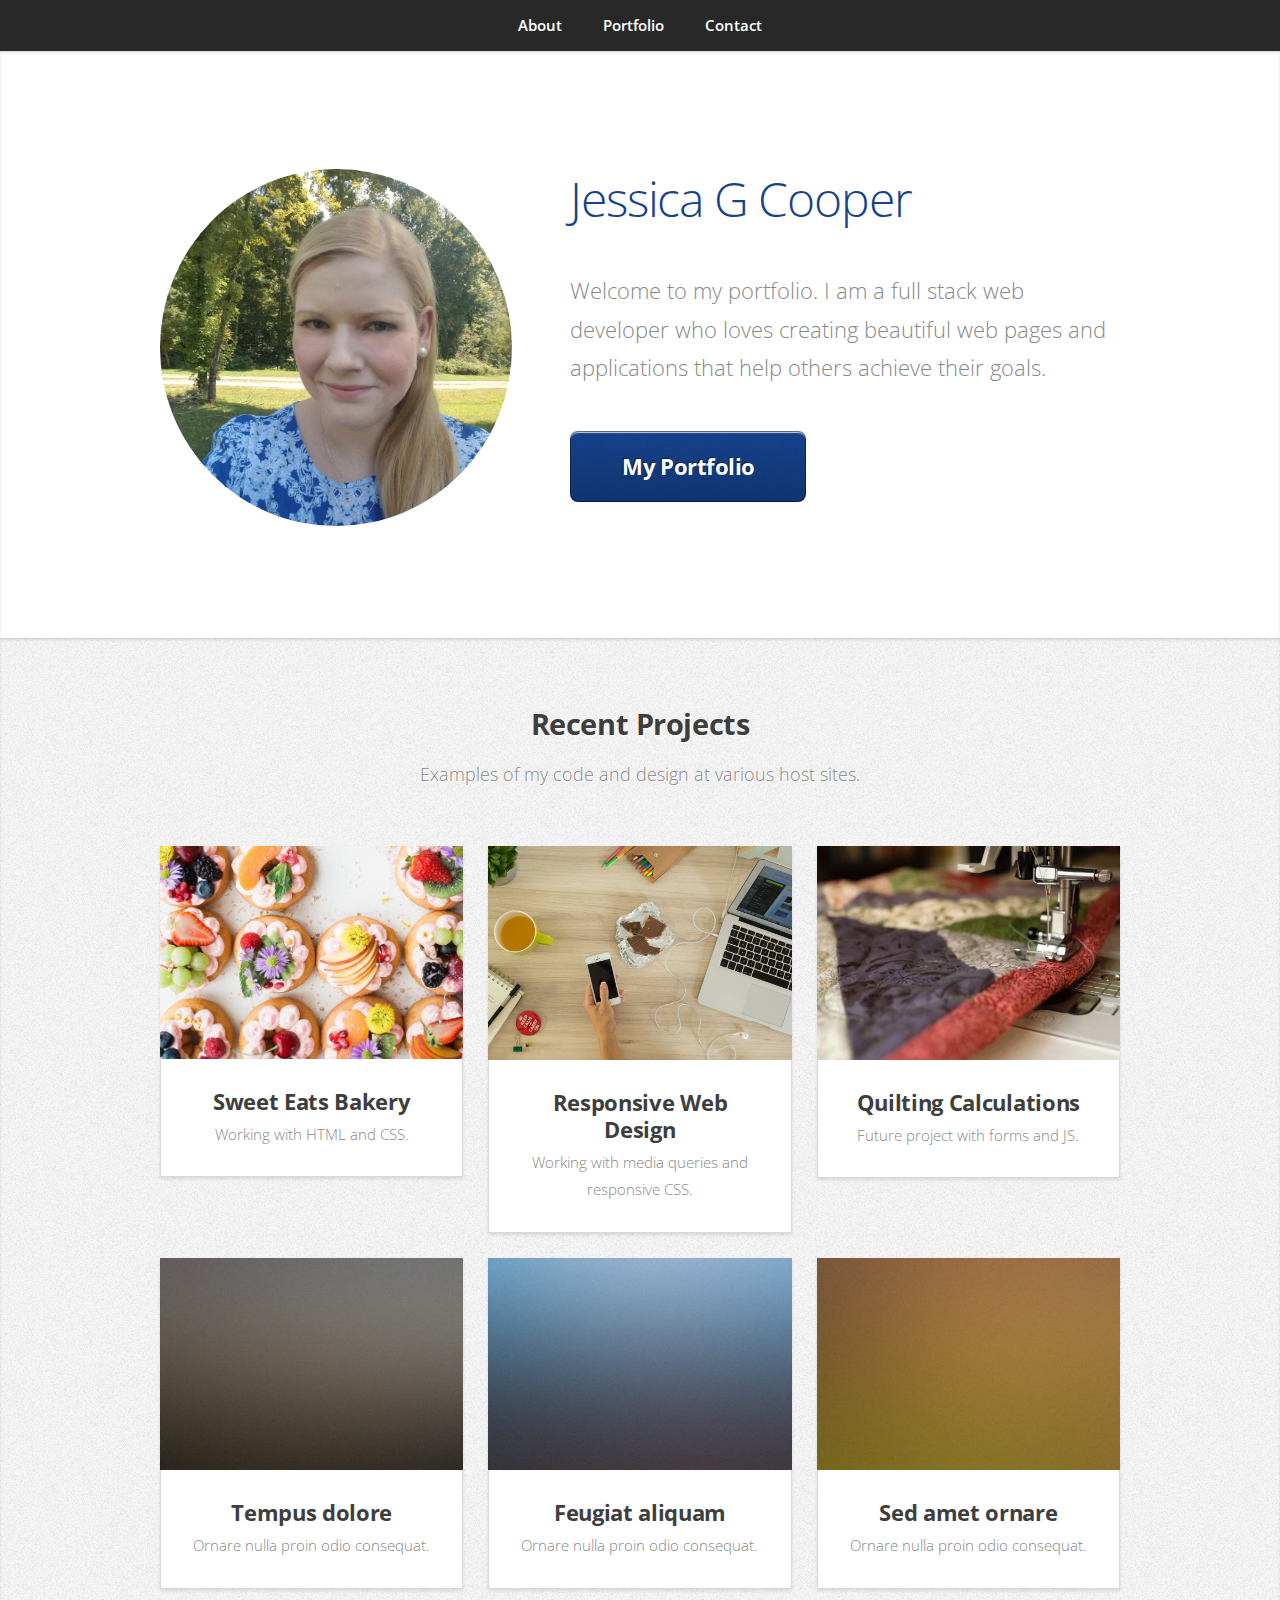
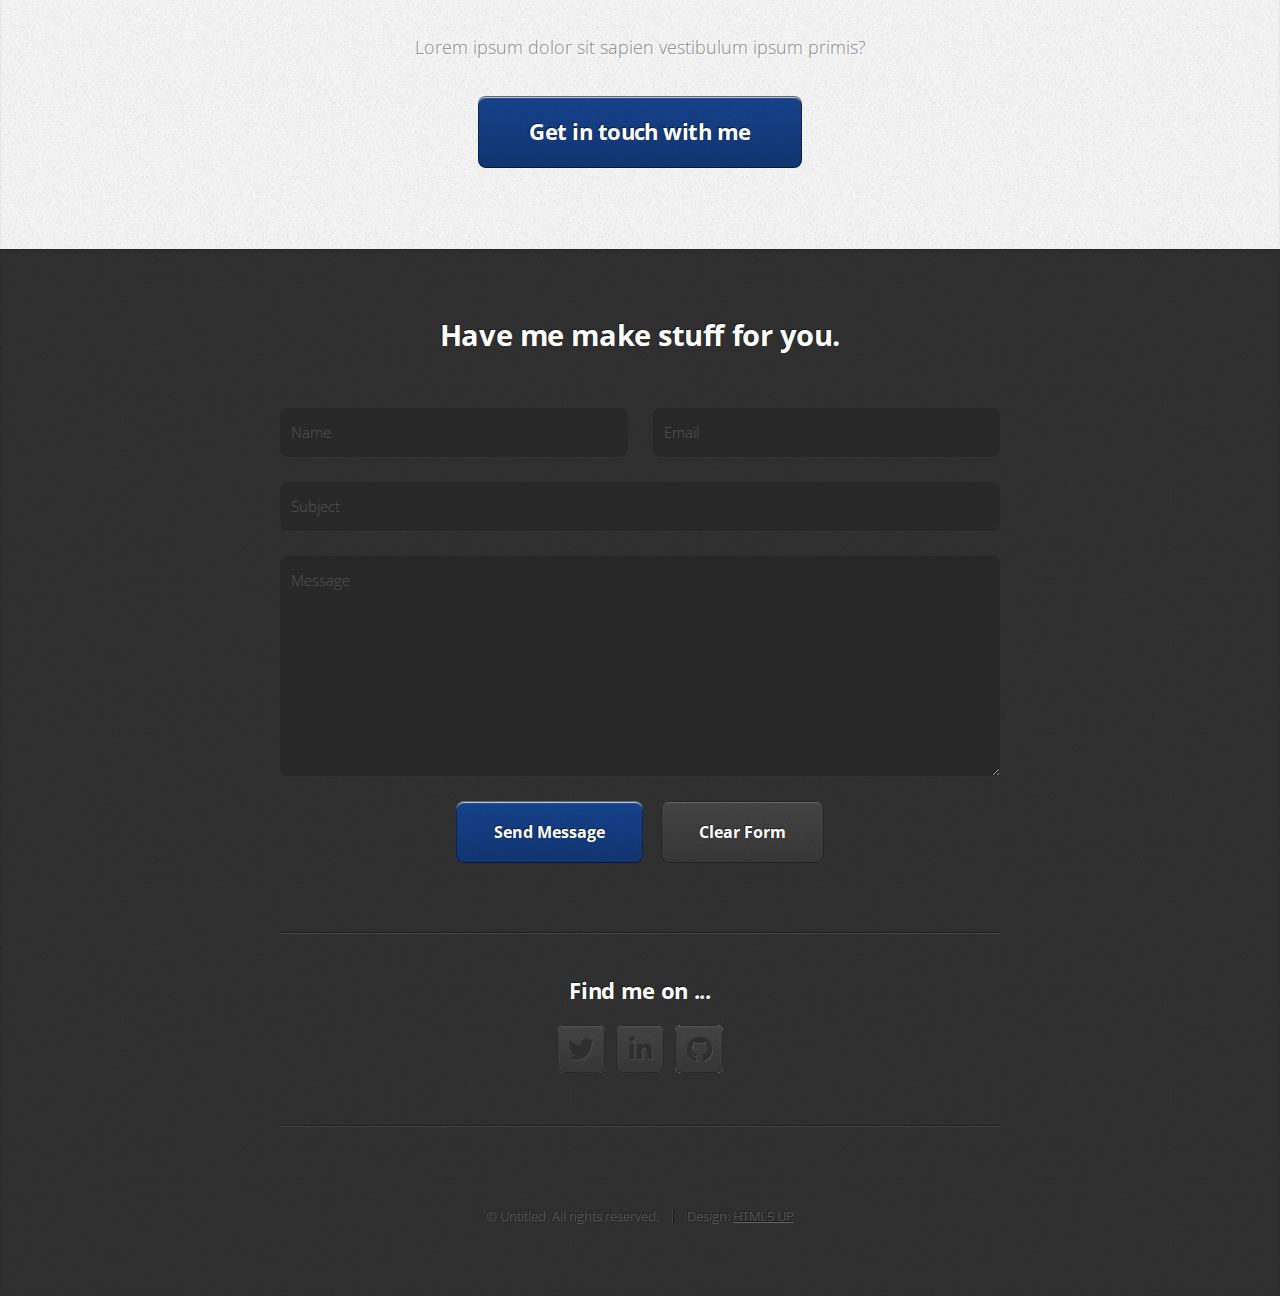
==== index.html @ 88146af1 "Pushing gh-pages with all files added." ====
<!DOCTYPE HTML>
<!--
	Miniport by HTML5 UP
	html5up.net | @ajlkn
	Free for personal and commercial use under the CCA 3.0 license (html5up.net/license)
-->
<html>
	<head>
		<title>Jessica G Cooper's Portfolio</title>
		<meta charset="utf-8" />
		<meta name="viewport" content="width=device-width, initial-scale=1, user-scalable=no" />
		<link rel="stylesheet" href="assets/css/main.css" />
	</head>
	<body class="is-preload">

		<!-- Nav -->
			<nav id="nav">
				<ul class="container">
					<li><a href="#top">About</a></li>
					<!--<li><a href="#work">Work</a></li>-->
					<li><a href="#portfolio">Portfolio</a></li>
					<li><a href="#contact">Contact</a></li>
				</ul>
			</nav>

		<!-- Home -->
			<article id="top" class="wrapper style1">
				<div class="container">
					<div class="row">
						<div class="col-4 col-5-large col-12-medium">
							<span class="image fit"><img src="images/profilepic-blueshirt 2.jpg" alt="" /></span>
						</div>
						<div class="col-8 col-7-large col-12-medium">
							<header>
								<h1>Jessica G Cooper</h1>
							</header>
							<p>Welcome to my portfolio. I am a full stack web developer who loves creating beautiful web pages and applications that help others achieve their goals.</p>
							<a href="#portfolio" class="button large scrolly">My Portfolio</a>
						</div>
					</div>
				</div>
			</article>

		

		<!-- Portfolio -->
			<article id="portfolio" class="wrapper style3">
				<div class="container">
					<header>
						<h2>Recent Projects</h2>
						<p>Examples of my code and design at various host sites.</p>
					</header>
					<div class="row">
						<div class="col-4 col-6-medium col-12-small">
							<article class="box style2">
								<a href="#" class="image featured"><img src="images/unsplash - sweet eats.jpg" alt="" /></a>
								<h3><a href="https://codepen.io/JCromwell/pen/xxKPbPp">Sweet Eats Bakery</a></h3>
								<p>Working with HTML and CSS.<br></p>
							</article>
						</div>
						<div class="col-4 col-6-medium col-12-small">
							<article class="box style2">
								<a href="#" class="image featured"><img src="images/unsplash - colorful tech.jpg" alt="" /></a>
								<h3><a href="https://github.com/JessicaGCooper/responsive-web-design-I/tree/Jessica-Cooper">Responsive Web Design</a></h3>
								<p>Working with media queries and responsive CSS.</p>
							</article>
						</div>
						<div class="col-4 col-6-medium col-12-small">
							<article class="box style2">
								<a href="#" class="image featured"><img src="images/unsplash - quilting.jpg" alt="" /></a>
								<h3><a href="#">Quilting Calculations</a></h3>
								<p>Future project with forms and JS.</p>
							</article>
						</div>
						<div class="col-4 col-6-medium col-12-small">
							<article class="box style2">
								<a href="#" class="image featured"><img src="images/pic04.jpg" alt="" /></a>
								<h3><a href="#">Tempus dolore</a></h3>
								<p>Ornare nulla proin odio consequat.</p>
							</article>
						</div>
						<div class="col-4 col-6-medium col-12-small">
							<article class="box style2">
								<a href="#" class="image featured"><img src="images/pic05.jpg" alt="" /></a>
								<h3><a href="#">Feugiat aliquam</a></h3>
								<p>Ornare nulla proin odio consequat.</p>
							</article>
						</div>
						<div class="col-4 col-6-medium col-12-small">
							<article class="box style2">
								<a href="#" class="image featured"><img src="images/pic06.jpg" alt="" /></a>
								<h3><a href="#">Sed amet ornare</a></h3>
								<p>Ornare nulla proin odio consequat.</p>
							</article>
						</div>
					</div>
					<footer>
						<p>Lorem ipsum dolor sit sapien vestibulum ipsum primis?</p>
						<a href="#contact" class="button large scrolly">Get in touch with me</a>
					</footer>
				</div>
			</article>
		<!-- Work
		<article id="work" class="wrapper style2">
			<div class="container">
				<header>
					<h2>Here's all the stuff I do.</h2>
					<p>Odio turpis amet sed consequat eget posuere consequat.</p>
				</header>
				<div class="row aln-center">
					<div class="col-4 col-6-medium col-12-small">
						<section class="box style1">
							<span class="icon featured fa-comments"></span>
							<h3>Consequat lorem</h3>
							<p>Ornare nulla proin odio consequat sapien vestibulum ipsum primis sed amet consequat lorem dolore.</p>
						</section>
					</div>
					<div class="col-4 col-6-medium col-12-small">
						<section class="box style1">
							<span class="icon solid featured fa-camera-retro"></span>
							<h3>Lorem dolor tempus</h3>
							<p>Ornare nulla proin odio consequat sapien vestibulum ipsum primis sed amet consequat lorem dolore.</p>
						</section>
					</div>
					<div class="col-4 col-6-medium col-12-small">
						<section class="box style1">
							<span class="icon featured fa-thumbs-up"></span>
							<h3>Feugiat posuere</h3>
							<p>Ornare nulla proin odio consequat sapien vestibulum ipsum primis sed amet consequat lorem dolore.</p>
						</section>
					</div>
				</div>
				<footer>
					<p>Lorem ipsum dolor sit sapien vestibulum ipsum primis?</p>
					<a href="#portfolio" class="button large scrolly">See some of my recent work</a>
				</footer>
			</div>
		</article> -->

		<!-- Contact -->
			<article id="contact" class="wrapper style4">
				<div class="container medium">
					<header>
						<h2>Have me make stuff for you.</h2>
						<p></p>
					</header>
					<div class="row">
						<div class="col-12">
							<form method="post" action="#">
								<div class="row">
									<div class="col-6 col-12-small">
										<input type="text" name="name" id="name" placeholder="Name" />
									</div>
									<div class="col-6 col-12-small">
										<input type="text" name="email" id="email" placeholder="Email" />
									</div>
									<div class="col-12">
										<input type="text" name="subject" id="subject" placeholder="Subject" />
									</div>
									<div class="col-12">
										<textarea name="message" id="message" placeholder="Message"></textarea>
									</div>
									<div class="col-12">
										<ul class="actions">
											<li><input type="submit" value="Send Message" /></li>
											<li><input type="reset" value="Clear Form" class="alt" /></li>
										</ul>
									</div>
								</div>
							</form>
						</div>
						<div class="col-12">
							<hr />
							<h3>Find me on ...</h3>
							<ul class="social">
								<li><a href="https://twitter.com/QuiltMathJunkie" class="icon brands fa-twitter"><span class="label">Twitter</span></a></li>
								<!--<li><a href="#" class="icon brands fa-facebook-f"><span class="label">Facebook</span></a></li>-->
								<!--<li><a href="#" class="icon brands fa-dribbble"><span class="label">Dribbble</span></a></li>-->
								<li><a href="https://www.linkedin.com/in/jessica-cooper-17730748/" class="icon brands fa-linkedin-in"><span class="label">LinkedIn</span></a></li>
								<!--<li><a href="#" class="icon brands fa-tumblr"><span class="label">Tumblr</span></a></li>-->
								<!--<li><a href="#" class="icon brands fa-google-plus"><span class="label">Google+</span></a></li>-->
								<li><a href="https://github.com/JessicaGCooper" class="icon brands fa-github"><span class="label">Github</span></a></li>
								<!--
								<li><a href="#" class="icon solid fa-rss"><span>RSS</span></a></li>
								<li><a href="#" class="icon brands fa-instagram"><span>Instagram</span></a></li>
								<li><a href="#" class="icon brands fa-foursquare"><span>Foursquare</span></a></li>
								<li><a href="#" class="icon brands fa-skype"><span>Skype</span></a></li>
								<li><a href="#" class="icon brands fa-soundcloud"><span>Soundcloud</span></a></li>
								<li><a href="#" class="icon brands fa-youtube"><span>YouTube</span></a></li>
								<li><a href="#" class="icon brands fa-blogger"><span>Blogger</span></a></li>
								<li><a href="#" class="icon brands fa-flickr"><span>Flickr</span></a></li>
								<li><a href="#" class="icon brands fa-vimeo"><span>Vimeo</span></a></li>
								-->
							</ul>
							<hr />
						</div>
					</div>
					<footer>
						<ul id="copyright">
							<li>&copy; Untitled. All rights reserved.</li><li>Design: <a href="http://html5up.net">HTML5 UP</a></li>
						</ul>
					</footer>
				</div>
			</article>

		<!-- Scripts -->
			<script src="assets/js/jquery.min.js"></script>
			<script src="assets/js/jquery.scrolly.min.js"></script>
			<script src="assets/js/browser.min.js"></script>
			<script src="assets/js/breakpoints.min.js"></script>
			<script src="assets/js/util.js"></script>
			<script src="assets/js/main.js"></script>

	</body>
</html>
---- assets/css/main.css ----
@import url("https://fonts.googleapis.com/css?family=Open+Sans:300,300italic,600,600italic,700");
@import url("fontawesome-all.min.css");

/*
	Miniport by HTML5 UP
	html5up.net | @ajlkn
	Free for personal and commercial use under the CCA 3.0 license (html5up.net/license)
*/

html, body, div, span, applet, object,
iframe, h1, h2, h3, h4, h5, h6, p, blockquote,
pre, a, abbr, acronym, address, big, cite,
code, del, dfn, em, img, ins, kbd, q, s, samp,
small, strike, strong, sub, sup, tt, var, b,
u, i, center, dl, dt, dd, ol, ul, li, fieldset,
form, label, legend, table, caption, tbody,
tfoot, thead, tr, th, td, article, aside,
canvas, details, embed, figure, figcaption,
footer, header, hgroup, menu, nav, output, ruby,
section, summary, time, mark, audio, video {
	margin: 0;
	padding: 0;
	border: 0;
	font-size: 100%;
	font: inherit;
	vertical-align: baseline;}

article, aside, details, figcaption, figure,
footer, header, hgroup, menu, nav, section {
	display: block;}

body {
	line-height: 1;
}

ol, ul {
	list-style: none;
}

blockquote, q {
	quotes: none;
}

	blockquote:before, blockquote:after, q:before, q:after {
		content: '';
		content: none;
	}

table {
	border-collapse: collapse;
	border-spacing: 0;
}

body {
	-webkit-text-size-adjust: none;
}

mark {
	background-color: transparent;
	color: inherit;
}

input::-moz-focus-inner {
	border: 0;
	padding: 0;
}

input, select, textarea {
	-moz-appearance: none;
	-webkit-appearance: none;
	-ms-appearance: none;
	appearance: none;
}

/* Basic */

	html {
		box-sizing: border-box;
	}

	*, *:before, *:after {
		box-sizing: inherit;
	}

	body {
		padding-top: 3.5em;
	}

		body.is-preload *, body.is-preload *:before, body.is-preload *:after {
			-moz-animation: none !important;
			-webkit-animation: none !important;
			-ms-animation: none !important;
			animation: none !important;
			-moz-transition: none !important;
			-webkit-transition: none !important;
			-ms-transition: none !important;
			transition: none !important;
		}

	body, input, textarea, select {
		font-family: 'Open Sans', sans-serif;
		line-height: 1.85em;
		color: #888;
		font-weight: 300;
		font-size: 13pt;
	}

	a {
		-moz-transition: color .2s ease-in-out;
		-webkit-transition: color .2s ease-in-out;
		-ms-transition: color .2s ease-in-out;
		transition: color .2s ease-in-out;
		color: #43B3E0;
		text-decoration: underline;
	}

		a:hover {
			color: #43bff0 !important;
		}

		a img {
			border: 0;
		}

	b, strong {
		font-weight: 600;
		color: #3e3e3e;
	}

	i, em {
		font-style: italic;
	}

	sub {
		position: relative;
		top: 0.5em;
		font-size: 0.8em;
	}

	sup {
		position: relative;
		top: -0.5em;
		font-size: 0.8em;
	}

	blockquote {
		border-left: solid 0.75em #eee;
		padding: 1em 0 1em 1.5em;
		font-style: italic;
	}

	h1, h2, h3, h4, h5, h6 {
		color: #3e3e3e;
		margin: 0 0 0.75em 0;
	}

	h1 a, h2 a, h3 a, h4 a, h5 a, h6 a {
		text-decoration: none;
		color: inherit;
	}

	.col-12-medium h1 {
	   color: #16428d;
	}

	h2, h3, h4, h5, h6 {
		font-weight: 700;
	}

	h1 {
		font-size: 3.25em;
		letter-spacing: -0.025em;
		font-weight: 300;
	}

		h1 strong {
			font-weight: 700;
		}

	h2 {
		font-size: 2em;
		letter-spacing: -0.015em;
	}

	h3 {
		font-size: 1.5em;
		letter-spacing: -0.015em;
	}

	em, i {
		font-style: italic;
	}

	br.clear {
		clear: both;
	}

	hr {
		border: 0;
		border-top: solid 1px #444;
		border-top-color: rgba(0, 0, 0, 0.35);
		box-shadow: 0px 1px 0px 0px rgba(255, 255, 255, 0.1);
		height: 1px;
		margin: 3em 0;
	}

	p, ul, ol, dl, table {
		margin-bottom: 2em;
	}

	header {
		margin: 0 0 3em 0;
	}

		header > p {
			font-size: 1.25em;
			margin: 0;
		}

	footer {
		margin: 3em 0 0 0;
	}

		footer > p {
			font-size: 1.25em;
		}

/* Container */

	.container {
		margin: 0 auto;
		max-width: calc(100% - 50px);
		width: 1200px;
	}

		.container.medium {
			width: 900px;
		}

		@media screen and (max-width: 1680px) {

			.container {
				width: 1200px;
			}

				.container.medium {
					width: 900px;
				}

		}

		@media screen and (max-width: 1280px) {

			.container {
				width: 960px;
			}

				.container.medium {
					width: 720px;
				}

		}

		@media screen and (max-width: 980px) {

			.container {
				width: 100%;
			}

				.container.medium {
					width: 75%;
				}

		}

		@media screen and (max-width: 736px) {

			.container {
				width: 100%;
				max-width: calc(100% - 30px);
			}

				.container.medium {
					width: 100%;
				}

		}

/* Row */

	.row {
		display: flex;
		flex-wrap: wrap;
		box-sizing: border-box;
		align-items: stretch;
	}

		.row > * {
			box-sizing: border-box;
		}

		.row.gtr-uniform > * > :last-child {
			margin-bottom: 0;
		}

		.row.aln-left {
			justify-content: flex-start;
		}

		.row.aln-center {
			justify-content: center;
		}

		.row.aln-right {
			justify-content: flex-end;
		}

		.row.aln-top {
			align-items: flex-start;
		}

		.row.aln-middle {
			align-items: center;
		}

		.row.aln-bottom {
			align-items: flex-end;
		}

		.row > .imp {
			order: -1;
		}

		.row > .col-1 {
			width: 8.33333%;
		}

		.row > .off-1 {
			margin-left: 8.33333%;
		}

		.row > .col-2 {
			width: 16.66667%;
		}

		.row > .off-2 {
			margin-left: 16.66667%;
		}

		.row > .col-3 {
			width: 25%;
		}

		.row > .off-3 {
			margin-left: 25%;
		}

		.row > .col-4 {
			width: 33.33333%;
		}

		.row > .off-4 {
			margin-left: 33.33333%;
		}

		.row > .col-5 {
			width: 41.66667%;
		}

		.row > .off-5 {
			margin-left: 41.66667%;
		}

		.row > .col-6 {
			width: 50%;
		}

		.row > .off-6 {
			margin-left: 50%;
		}

		.row > .col-7 {
			width: 58.33333%;
		}

		.row > .off-7 {
			margin-left: 58.33333%;
		}

		.row > .col-8 {
			width: 66.66667%;
		}

		.row > .off-8 {
			margin-left: 66.66667%;
		}

		.row > .col-9 {
			width: 75%;
		}

		.row > .off-9 {
			margin-left: 75%;
		}

		.row > .col-10 {
			width: 83.33333%;
		}

		.row > .off-10 {
			margin-left: 83.33333%;
		}

		.row > .col-11 {
			width: 91.66667%;
		}

		.row > .off-11 {
			margin-left: 91.66667%;
		}

		.row > .col-12 {
			width: 100%;
		}

		.row > .off-12 {
			margin-left: 100%;
		}

		.row.gtr-0 {
			margin-top: 0px;
			margin-left: 0px;
		}

			.row.gtr-0 > * {
				padding: 0px 0 0 0px;
			}

			.row.gtr-0.gtr-uniform {
				margin-top: 0px;
			}

				.row.gtr-0.gtr-uniform > * {
					padding-top: 0px;
				}

		.row.gtr-25 {
			margin-top: -6.25px;
			margin-left: -6.25px;
		}

			.row.gtr-25 > * {
				padding: 6.25px 0 0 6.25px;
			}

			.row.gtr-25.gtr-uniform {
				margin-top: -6.25px;
			}

				.row.gtr-25.gtr-uniform > * {
					padding-top: 6.25px;
				}

		.row.gtr-50 {
			margin-top: -12.5px;
			margin-left: -12.5px;
		}

			.row.gtr-50 > * {
				padding: 12.5px 0 0 12.5px;
			}

			.row.gtr-50.gtr-uniform {
				margin-top: -12.5px;
			}

				.row.gtr-50.gtr-uniform > * {
					padding-top: 12.5px;
				}

		.row {
			margin-top: -25px;
			margin-left: -25px;
		}

			.row > * {
				padding: 25px 0 0 25px;
			}

			.row.gtr-uniform {
				margin-top: -25px;
			}

				.row.gtr-uniform > * {
					padding-top: 25px;
				}

		.row.gtr-150 {
			margin-top: -37.5px;
			margin-left: -37.5px;
		}

			.row.gtr-150 > * {
				padding: 37.5px 0 0 37.5px;
			}

			.row.gtr-150.gtr-uniform {
				margin-top: -37.5px;
			}

				.row.gtr-150.gtr-uniform > * {
					padding-top: 37.5px;
				}

		.row.gtr-200 {
			margin-top: -50px;
			margin-left: -50px;
		}

			.row.gtr-200 > * {
				padding: 50px 0 0 50px;
			}

			.row.gtr-200.gtr-uniform {
				margin-top: -50px;
			}

				.row.gtr-200.gtr-uniform > * {
					padding-top: 50px;
				}

		@media screen and (max-width: 1680px) {

			.row {
				display: flex;
				flex-wrap: wrap;
				box-sizing: border-box;
				align-items: stretch;
			}

				.row > * {
					box-sizing: border-box;
				}

				.row.gtr-uniform > * > :last-child {
					margin-bottom: 0;
				}

				.row.aln-left {
					justify-content: flex-start;
				}

				.row.aln-center {
					justify-content: center;
				}

				.row.aln-right {
					justify-content: flex-end;
				}

				.row.aln-top {
					align-items: flex-start;
				}

				.row.aln-middle {
					align-items: center;
				}

				.row.aln-bottom {
					align-items: flex-end;
				}

				.row > .imp-xlarge {
					order: -1;
				}

				.row > .col-1-xlarge {
					width: 8.33333%;
				}

				.row > .off-1-xlarge {
					margin-left: 8.33333%;
				}

				.row > .col-2-xlarge {
					width: 16.66667%;
				}

				.row > .off-2-xlarge {
					margin-left: 16.66667%;
				}

				.row > .col-3-xlarge {
					width: 25%;
				}

				.row > .off-3-xlarge {
					margin-left: 25%;
				}

				.row > .col-4-xlarge {
					width: 33.33333%;
				}

				.row > .off-4-xlarge {
					margin-left: 33.33333%;
				}

				.row > .col-5-xlarge {
					width: 41.66667%;
				}

				.row > .off-5-xlarge {
					margin-left: 41.66667%;
				}

				.row > .col-6-xlarge {
					width: 50%;
				}

				.row > .off-6-xlarge {
					margin-left: 50%;
				}

				.row > .col-7-xlarge {
					width: 58.33333%;
				}

				.row > .off-7-xlarge {
					margin-left: 58.33333%;
				}

				.row > .col-8-xlarge {
					width: 66.66667%;
				}

				.row > .off-8-xlarge {
					margin-left: 66.66667%;
				}

				.row > .col-9-xlarge {
					width: 75%;
				}

				.row > .off-9-xlarge {
					margin-left: 75%;
				}

				.row > .col-10-xlarge {
					width: 83.33333%;
				}

				.row > .off-10-xlarge {
					margin-left: 83.33333%;
				}

				.row > .col-11-xlarge {
					width: 91.66667%;
				}

				.row > .off-11-xlarge {
					margin-left: 91.66667%;
				}

				.row > .col-12-xlarge {
					width: 100%;
				}

				.row > .off-12-xlarge {
					margin-left: 100%;
				}

				.row.gtr-0 {
					margin-top: 0px;
					margin-left: 0px;
				}

					.row.gtr-0 > * {
						padding: 0px 0 0 0px;
					}

					.row.gtr-0.gtr-uniform {
						margin-top: 0px;
					}

						.row.gtr-0.gtr-uniform > * {
							padding-top: 0px;
						}

				.row.gtr-25 {
					margin-top: -6.25px;
					margin-left: -6.25px;
				}

					.row.gtr-25 > * {
						padding: 6.25px 0 0 6.25px;
					}

					.row.gtr-25.gtr-uniform {
						margin-top: -6.25px;
					}

						.row.gtr-25.gtr-uniform > * {
							padding-top: 6.25px;
						}

				.row.gtr-50 {
					margin-top: -12.5px;
					margin-left: -12.5px;
				}

					.row.gtr-50 > * {
						padding: 12.5px 0 0 12.5px;
					}

					.row.gtr-50.gtr-uniform {
						margin-top: -12.5px;
					}

						.row.gtr-50.gtr-uniform > * {
							padding-top: 12.5px;
						}

				.row {
					margin-top: -25px;
					margin-left: -25px;
				}

					.row > * {
						padding: 25px 0 0 25px;
					}

					.row.gtr-uniform {
						margin-top: -25px;
					}

						.row.gtr-uniform > * {
							padding-top: 25px;
						}

				.row.gtr-150 {
					margin-top: -37.5px;
					margin-left: -37.5px;
				}

					.row.gtr-150 > * {
						padding: 37.5px 0 0 37.5px;
					}

					.row.gtr-150.gtr-uniform {
						margin-top: -37.5px;
					}

						.row.gtr-150.gtr-uniform > * {
							padding-top: 37.5px;
						}

				.row.gtr-200 {
					margin-top: -50px;
					margin-left: -50px;
				}

					.row.gtr-200 > * {
						padding: 50px 0 0 50px;
					}

					.row.gtr-200.gtr-uniform {
						margin-top: -50px;
					}

						.row.gtr-200.gtr-uniform > * {
							padding-top: 50px;
						}

		}

		@media screen and (max-width: 1280px) {

			.row {
				display: flex;
				flex-wrap: wrap;
				box-sizing: border-box;
				align-items: stretch;
			}

				.row > * {
					box-sizing: border-box;
				}

				.row.gtr-uniform > * > :last-child {
					margin-bottom: 0;
				}

				.row.aln-left {
					justify-content: flex-start;
				}

				.row.aln-center {
					justify-content: center;
				}

				.row.aln-right {
					justify-content: flex-end;
				}

				.row.aln-top {
					align-items: flex-start;
				}

				.row.aln-middle {
					align-items: center;
				}

				.row.aln-bottom {
					align-items: flex-end;
				}

				.row > .imp-large {
					order: -1;
				}

				.row > .col-1-large {
					width: 8.33333%;
				}

				.row > .off-1-large {
					margin-left: 8.33333%;
				}

				.row > .col-2-large {
					width: 16.66667%;
				}

				.row > .off-2-large {
					margin-left: 16.66667%;
				}

				.row > .col-3-large {
					width: 25%;
				}

				.row > .off-3-large {
					margin-left: 25%;
				}

				.row > .col-4-large {
					width: 33.33333%;
				}

				.row > .off-4-large {
					margin-left: 33.33333%;
				}

				.row > .col-5-large {
					width: 41.66667%;
				}

				.row > .off-5-large {
					margin-left: 41.66667%;
				}

				.row > .col-6-large {
					width: 50%;
				}

				.row > .off-6-large {
					margin-left: 50%;
				}

				.row > .col-7-large {
					width: 58.33333%;
				}

				.row > .off-7-large {
					margin-left: 58.33333%;
				}

				.row > .col-8-large {
					width: 66.66667%;
				}

				.row > .off-8-large {
					margin-left: 66.66667%;
				}

				.row > .col-9-large {
					width: 75%;
				}

				.row > .off-9-large {
					margin-left: 75%;
				}

				.row > .col-10-large {
					width: 83.33333%;
				}

				.row > .off-10-large {
					margin-left: 83.33333%;
				}

				.row > .col-11-large {
					width: 91.66667%;
				}

				.row > .off-11-large {
					margin-left: 91.66667%;
				}

				.row > .col-12-large {
					width: 100%;
				}

				.row > .off-12-large {
					margin-left: 100%;
				}

				.row.gtr-0 {
					margin-top: 0px;
					margin-left: 0px;
				}

					.row.gtr-0 > * {
						padding: 0px 0 0 0px;
					}

					.row.gtr-0.gtr-uniform {
						margin-top: 0px;
					}

						.row.gtr-0.gtr-uniform > * {
							padding-top: 0px;
						}

				.row.gtr-25 {
					margin-top: -6.25px;
					margin-left: -6.25px;
				}

					.row.gtr-25 > * {
						padding: 6.25px 0 0 6.25px;
					}

					.row.gtr-25.gtr-uniform {
						margin-top: -6.25px;
					}

						.row.gtr-25.gtr-uniform > * {
							padding-top: 6.25px;
						}

				.row.gtr-50 {
					margin-top: -12.5px;
					margin-left: -12.5px;
				}

					.row.gtr-50 > * {
						padding: 12.5px 0 0 12.5px;
					}

					.row.gtr-50.gtr-uniform {
						margin-top: -12.5px;
					}

						.row.gtr-50.gtr-uniform > * {
							padding-top: 12.5px;
						}

				.row {
					margin-top: -25px;
					margin-left: -25px;
				}

					.row > * {
						padding: 25px 0 0 25px;
					}

					.row.gtr-uniform {
						margin-top: -25px;
					}

						.row.gtr-uniform > * {
							padding-top: 25px;
						}

				.row.gtr-150 {
					margin-top: -37.5px;
					margin-left: -37.5px;
				}

					.row.gtr-150 > * {
						padding: 37.5px 0 0 37.5px;
					}

					.row.gtr-150.gtr-uniform {
						margin-top: -37.5px;
					}

						.row.gtr-150.gtr-uniform > * {
							padding-top: 37.5px;
						}

				.row.gtr-200 {
					margin-top: -50px;
					margin-left: -50px;
				}

					.row.gtr-200 > * {
						padding: 50px 0 0 50px;
					}

					.row.gtr-200.gtr-uniform {
						margin-top: -50px;
					}

						.row.gtr-200.gtr-uniform > * {
							padding-top: 50px;
						}

		}

		@media screen and (max-width: 980px) {

			.row {
				display: flex;
				flex-wrap: wrap;
				box-sizing: border-box;
				align-items: stretch;
			}

				.row > * {
					box-sizing: border-box;
				}

				.row.gtr-uniform > * > :last-child {
					margin-bottom: 0;
				}

				.row.aln-left {
					justify-content: flex-start;
				}

				.row.aln-center {
					justify-content: center;
				}

				.row.aln-right {
					justify-content: flex-end;
				}

				.row.aln-top {
					align-items: flex-start;
				}

				.row.aln-middle {
					align-items: center;
				}

				.row.aln-bottom {
					align-items: flex-end;
				}

				.row > .imp-medium {
					order: -1;
				}

				.row > .col-1-medium {
					width: 8.33333%;
				}

				.row > .off-1-medium {
					margin-left: 8.33333%;
				}

				.row > .col-2-medium {
					width: 16.66667%;
				}

				.row > .off-2-medium {
					margin-left: 16.66667%;
				}

				.row > .col-3-medium {
					width: 25%;
				}

				.row > .off-3-medium {
					margin-left: 25%;
				}

				.row > .col-4-medium {
					width: 33.33333%;
				}

				.row > .off-4-medium {
					margin-left: 33.33333%;
				}

				.row > .col-5-medium {
					width: 41.66667%;
				}

				.row > .off-5-medium {
					margin-left: 41.66667%;
				}

				.row > .col-6-medium {
					width: 50%;
				}

				.row > .off-6-medium {
					margin-left: 50%;
				}

				.row > .col-7-medium {
					width: 58.33333%;
				}

				.row > .off-7-medium {
					margin-left: 58.33333%;
				}

				.row > .col-8-medium {
					width: 66.66667%;
				}

				.row > .off-8-medium {
					margin-left: 66.66667%;
				}

				.row > .col-9-medium {
					width: 75%;
				}

				.row > .off-9-medium {
					margin-left: 75%;
				}

				.row > .col-10-medium {
					width: 83.33333%;
				}

				.row > .off-10-medium {
					margin-left: 83.33333%;
				}

				.row > .col-11-medium {
					width: 91.66667%;
				}

				.row > .off-11-medium {
					margin-left: 91.66667%;
				}

				.row > .col-12-medium {
					width: 100%;
				}

				.row > .off-12-medium {
					margin-left: 100%;
				}

				.row.gtr-0 {
					margin-top: 0px;
					margin-left: 0px;
				}

					.row.gtr-0 > * {
						padding: 0px 0 0 0px;
					}

					.row.gtr-0.gtr-uniform {
						margin-top: 0px;
					}

						.row.gtr-0.gtr-uniform > * {
							padding-top: 0px;
						}

				.row.gtr-25 {
					margin-top: -6.25px;
					margin-left: -6.25px;
				}

					.row.gtr-25 > * {
						padding: 6.25px 0 0 6.25px;
					}

					.row.gtr-25.gtr-uniform {
						margin-top: -6.25px;
					}

						.row.gtr-25.gtr-uniform > * {
							padding-top: 6.25px;
						}

				.row.gtr-50 {
					margin-top: -12.5px;
					margin-left: -12.5px;
				}

					.row.gtr-50 > * {
						padding: 12.5px 0 0 12.5px;
					}

					.row.gtr-50.gtr-uniform {
						margin-top: -12.5px;
					}

						.row.gtr-50.gtr-uniform > * {
							padding-top: 12.5px;
						}

				.row {
					margin-top: -25px;
					margin-left: -25px;
				}

					.row > * {
						padding: 25px 0 0 25px;
					}

					.row.gtr-uniform {
						margin-top: -25px;
					}

						.row.gtr-uniform > * {
							padding-top: 25px;
						}

				.row.gtr-150 {
					margin-top: -37.5px;
					margin-left: -37.5px;
				}

					.row.gtr-150 > * {
						padding: 37.5px 0 0 37.5px;
					}

					.row.gtr-150.gtr-uniform {
						margin-top: -37.5px;
					}

						.row.gtr-150.gtr-uniform > * {
							padding-top: 37.5px;
						}

				.row.gtr-200 {
					margin-top: -50px;
					margin-left: -50px;
				}

					.row.gtr-200 > * {
						padding: 50px 0 0 50px;
					}

					.row.gtr-200.gtr-uniform {
						margin-top: -50px;
					}

						.row.gtr-200.gtr-uniform > * {
							padding-top: 50px;
						}

		}

		@media screen and (max-width: 736px) {

			.row {
				display: flex;
				flex-wrap: wrap;
				box-sizing: border-box;
				align-items: stretch;
			}

				.row > * {
					box-sizing: border-box;
				}

				.row.gtr-uniform > * > :last-child {
					margin-bottom: 0;
				}

				.row.aln-left {
					justify-content: flex-start;
				}

				.row.aln-center {
					justify-content: center;
				}

				.row.aln-right {
					justify-content: flex-end;
				}

				.row.aln-top {
					align-items: flex-start;
				}

				.row.aln-middle {
					align-items: center;
				}

				.row.aln-bottom {
					align-items: flex-end;
				}

				.row > .imp-small {
					order: -1;
				}

				.row > .col-1-small {
					width: 8.33333%;
				}

				.row > .off-1-small {
					margin-left: 8.33333%;
				}

				.row > .col-2-small {
					width: 16.66667%;
				}

				.row > .off-2-small {
					margin-left: 16.66667%;
				}

				.row > .col-3-small {
					width: 25%;
				}

				.row > .off-3-small {
					margin-left: 25%;
				}

				.row > .col-4-small {
					width: 33.33333%;
				}

				.row > .off-4-small {
					margin-left: 33.33333%;
				}

				.row > .col-5-small {
					width: 41.66667%;
				}

				.row > .off-5-small {
					margin-left: 41.66667%;
				}

				.row > .col-6-small {
					width: 50%;
				}

				.row > .off-6-small {
					margin-left: 50%;
				}

				.row > .col-7-small {
					width: 58.33333%;
				}

				.row > .off-7-small {
					margin-left: 58.33333%;
				}

				.row > .col-8-small {
					width: 66.66667%;
				}

				.row > .off-8-small {
					margin-left: 66.66667%;
				}

				.row > .col-9-small {
					width: 75%;
				}

				.row > .off-9-small {
					margin-left: 75%;
				}

				.row > .col-10-small {
					width: 83.33333%;
				}

				.row > .off-10-small {
					margin-left: 83.33333%;
				}

				.row > .col-11-small {
					width: 91.66667%;
				}

				.row > .off-11-small {
					margin-left: 91.66667%;
				}

				.row > .col-12-small {
					width: 100%;
				}

				.row > .off-12-small {
					margin-left: 100%;
				}

				.row.gtr-0 {
					margin-top: 0px;
					margin-left: 0px;
				}

					.row.gtr-0 > * {
						padding: 0px 0 0 0px;
					}

					.row.gtr-0.gtr-uniform {
						margin-top: 0px;
					}

						.row.gtr-0.gtr-uniform > * {
							padding-top: 0px;
						}

				.row.gtr-25 {
					margin-top: -3.75px;
					margin-left: -3.75px;
				}

					.row.gtr-25 > * {
						padding: 3.75px 0 0 3.75px;
					}

					.row.gtr-25.gtr-uniform {
						margin-top: -3.75px;
					}

						.row.gtr-25.gtr-uniform > * {
							padding-top: 3.75px;
						}

				.row.gtr-50 {
					margin-top: -7.5px;
					margin-left: -7.5px;
				}

					.row.gtr-50 > * {
						padding: 7.5px 0 0 7.5px;
					}

					.row.gtr-50.gtr-uniform {
						margin-top: -7.5px;
					}

						.row.gtr-50.gtr-uniform > * {
							padding-top: 7.5px;
						}

				.row {
					margin-top: -15px;
					margin-left: -15px;
				}

					.row > * {
						padding: 15px 0 0 15px;
					}

					.row.gtr-uniform {
						margin-top: -15px;
					}

						.row.gtr-uniform > * {
							padding-top: 15px;
						}

				.row.gtr-150 {
					margin-top: -22.5px;
					margin-left: -22.5px;
				}

					.row.gtr-150 > * {
						padding: 22.5px 0 0 22.5px;
					}

					.row.gtr-150.gtr-uniform {
						margin-top: -22.5px;
					}

						.row.gtr-150.gtr-uniform > * {
							padding-top: 22.5px;
						}

				.row.gtr-200 {
					margin-top: -30px;
					margin-left: -30px;
				}

					.row.gtr-200 > * {
						padding: 30px 0 0 30px;
					}

					.row.gtr-200.gtr-uniform {
						margin-top: -30px;
					}

						.row.gtr-200.gtr-uniform > * {
							padding-top: 30px;
						}

		}

/* Form */

	form label {
		color: #3e3e3e;
		font-weight: 700;
		display: block;
		margin: 0 0 0.5em 0;
	}

	form input[type=text],
	form input[type=email],
	form input[type=password],
	form select,
	form textarea {
		-moz-transition: background .2s ease-in-out, box-shadow .2s ease-in-out;
		-webkit-transition: background .2s ease-in-out, box-shadow .2s ease-in-out;
		-ms-transition: background .2s ease-in-out, box-shadow .2s ease-in-out;
		transition: background .2s ease-in-out, box-shadow .2s ease-in-out;
		-webkit-appearance: none;
		display: block;
		border: 0;
		padding: 0.75em;
		font-size: 1em;
		border-radius: 8px;
		border: solid 1px #ddd;
		background: #fff;
		color: #bbb;
		box-shadow: inset 0px 2px 3px 1px rgba(61, 57, 57, 0.05), 0px 1px 0px 0px rgba(255, 255, 255, 0.025);
		width: 100%;
	}

		form input[type=text]:focus,
		form input[type=email]:focus,
		form input[type=password]:focus,
		form select:focus,
		form textarea:focus {
			background: #fafafa;
			box-shadow: inset 0px 2px 5px 0px rgba(61, 57, 57, 0.05), 0px 1px 0px 0px rgba(255, 255, 255, 0.025), inset 0px 0px 2px 1px #43bff0;
		}

	form textarea {
		height: 15em;
	}

	form .actions:last-child {
		margin-bottom: 0;
	}

	form ::-webkit-input-placeholder {
		color: #555 !important;
	}

	form :-moz-placeholder {
		color: #555 !important;
	}

	form ::-moz-placeholder {
		color: #555 !important;
	}

	form :-ms-input-placeholder {
		color: #555 !important;
	}

	form ::-moz-focus-inner {
		border: 0;
	}

/* Tables */

	table {
		width: 100%;
	}

		table.default {
			width: 100%;
		}

			table.default tr {
				border-top: solid 1px #eee;
			}

				table.default tr:first-child {
					border-top: 0;
				}

			table.default td {
				padding: 0.5em 1em 0.5em 1em;
			}

			table.default th {
				text-align: left;
				padding: 0.5em 1em 0.5em 1em;
				font-weight: 600;
				margin: 0 0 1em 0;
			}

			table.default thead {
				background: #4f4f4f;
				color: #fff;
			}

/* Section/Article */

	section, article {
		margin-bottom: 3em;
	}

	section > :last-child,
	article > :last-child,
	section:last-child,
	article:last-child {
		margin-bottom: 0;
	}

/* Image */

	.image {
		display: inline-block;
		position: relative;
	}

		.image img {
			display: block;
			width: 100%;
		}

		.image.fit {
			display: block;
			width: 100%;
		}

		.image.featured {
			display: block;
			width: 100%;
			margin: 0 0 2em 0;
		}

		.image.left {
			float: left;
			margin: 0 2em 2em 0;
		}

		.image.centered {
			display: block;
			margin: 0 0 2em 0;
		}

			.image.centered img {
				margin: 0 auto;
				width: auto;
			}

/* Button */

	input[type="button"],
	input[type="submit"],
	input[type="reset"],
	button,
	.button {
		background-image: url("images/bg.png"), -moz-linear-gradient(top, rgba(0, 0, 0, 0), rgba(0, 0, 0, 0.2));
		background-image: url("images/bg.png"), -webkit-linear-gradient(top, rgba(0, 0, 0, 0), rgba(0, 0, 0, 0.2));
		background-image: url("images/bg.png"), -ms-linear-gradient(top, rgba(0, 0, 0, 0), rgba(0, 0, 0, 0.2));
		background-image: url("images/bg.png"), linear-gradient(top, rgba(0, 0, 0, 0), rgba(0, 0, 0, 0.2));
		-moz-transition: background-color .2s ease-in-out;
		-webkit-transition: background-color .2s ease-in-out;
		-ms-transition: background-color .2s ease-in-out;
		transition: background-color .2s ease-in-out;
		-webkit-appearance: none;
		position: relative;
		display: inline-block;
		color: #fff !important;
		text-decoration: none;
		font-weight: 700;
		border: 0;
		outline: 0;
		cursor: pointer;
		border-radius: 8px;
		text-shadow: -1px -1px 0.5px rgba(0, 0, 0, 0.5);
		overflow: hidden;
		box-shadow: inset 0px 0px 0px 1px rgba(0, 0, 0, 0.5), inset 0px 2px 1px 0px rgba(255, 255, 255, 0.75);
		background-color: #16428d;
		padding: 1em 2.35em 1em 2.35em;
		font-size: 1.1em;
		max-width: 24em;
	}

		input[type="button"]:hover,
		input[type="submit"]:hover,
		input[type="reset"]:hover,
		button:hover,
		.button:hover {
			background-color: #6f9dcf;
			color: #fff !important;
		}

		input[type="button"]:active,
		input[type="submit"]:active,
		input[type="reset"]:active,
		button:active,
		.button:active {
			background-color: #3BA8D3;
			top: 1px;
		}

		input[type="button"].large,
		input[type="submit"].large,
		input[type="reset"].large,
		button.large,
		.button.large {
			font-size: 1.5em;
			letter-spacing: -0.025em;
		}

		input[type="button"].alt,
		input[type="submit"].alt,
		input[type="reset"].alt,
		button.alt,
		.button.alt {
			background-color: #444;
			box-shadow: inset 0px 0px 0px 1px #242424, inset 0px 2px 1px 0px rgba(255, 255, 255, 0.2);
		}

			input[type="button"].alt:hover,
			input[type="submit"].alt:hover,
			input[type="reset"].alt:hover,
			button.alt:hover,
			.button.alt:hover {
				background-color: #4f4f4f;
				color: #fff !important;
			}

			input[type="button"].alt:active,
			input[type="submit"].alt:active,
			input[type="reset"].alt:active,
			button.alt:active,
			.button.alt:active {
				background-color: #3f3f3f;
			}

/* List */

	ul {
		list-style: disc;
		padding-left: 1em;
	}

		ul li {
			padding-left: 0.5em;
		}

	ol {
		list-style: decimal;
		padding-left: 1.25em;
	}

		ol li {
			padding-left: 0.25em;
		}

/* Social */

	ul.social {
		cursor: default;
		margin: 0;
		list-style: none;
		padding-left: 0;
	}

		ul.social li {
			position: relative;
			display: inline-block;
			margin: 0.25em;
			top: 0;
			padding-left: 0;
		}

			ul.social li a {
				-moz-transition: top .2s ease-in-out;
				-webkit-transition: top .2s ease-in-out;
				-ms-transition: top .2s ease-in-out;
				transition: top .2s ease-in-out;
				display: block;
				width: 48px;
				height: 48px;
				border-radius: 6px;
				top: 0;
				position: relative;
			}

				ul.social li a:before {
					background-image: url("images/bg.png"), -moz-linear-gradient(top, rgba(0, 0, 0, 0), rgba(0, 0, 0, 0.2));
					background-image: url("images/bg.png"), -webkit-linear-gradient(top, rgba(0, 0, 0, 0), rgba(0, 0, 0, 0.2));
					background-image: url("images/bg.png"), -ms-linear-gradient(top, rgba(0, 0, 0, 0), rgba(0, 0, 0, 0.2));
					background-image: url("images/bg.png"), linear-gradient(top, rgba(0, 0, 0, 0), rgba(0, 0, 0, 0.2));
					-moz-transition: background-color .2s ease-in-out;
					-webkit-transition: background-color .2s ease-in-out;
					-ms-transition: background-color .2s ease-in-out;
					transition: background-color .2s ease-in-out;
					background-color: #444;
					border-radius: 6px;
					box-shadow: inset 0px 0px 0px 1px #282828, inset 0px 2px 1px 0px rgba(255, 255, 255, 0.1);
					color: #2E2E2E !important;
					display: block;
					font-size: 26px;
					height: 48px;
					line-height: 48px;
					text-align: center;
					outline: 0;
					overflow: hidden;
					text-shadow: 1px 1px 0px rgba(255, 255, 255, 0.1);
					width: 48px;
				}

				ul.social li a.fa-twitter {
					background-color: #2DAAE4;
				}

				ul.social li a.fa-facebook-f {
					background-color: #3C5A98;
				}

				ul.social li a.fa-dribbble {
					background-color: #C4376B;
				}

				ul.social li a.fa-linkedin-in {
					background-color: #006599;
				}

				ul.social li a.fa-tumblr {
					background-color: #51718A;
				}

				ul.social li a.fa-google-plus {
					background-color: #DA2713;
				}

				ul.social li a.fa-github {
					background-color: #FAFAFA;
				}

				ul.social li a.fa-rss {
					background-color: #F2600B;
				}

				ul.social li a.fa-instagram {
					background-color: #E0D7C8;
				}

				ul.social li a.fa-foursquare {
					background-color: #39A3D4;
				}

				ul.social li a.fa-skype {
					background-color: #10BEF1;
				}

				ul.social li a.fa-soundcloud {
					background-color: #FE5419;
				}

				ul.social li a.fa-youtube {
					background-color: #BF2E25;
				}

				ul.social li a.fa-blogger {
					background-color: #FF6501;
				}

				ul.social li a.fa-flickr {
					background-color: #0062DB;
				}

				ul.social li a.fa-vimeo {
					background-color: #4C8AB0;
				}

				ul.social li a:hover {
					top: -5px;
				}

					ul.social li a:hover:before {
						background-color: transparent;
					}

/* Actions */

	ul.actions {
		list-style: none;
		padding-left: 0;
	}

		ul.actions li {
			display: inline-block;
			margin: 0 0 0 1em;
			padding-left: 0;
		}

			ul.actions li:first-child {
				margin-left: 0;
			}

/* Box */

	.box {
		background: #fff;
		box-shadow: inset 0px 0px 0px 1px rgba(0, 0, 0, 0.15), 0px 2px 3px 0px rgba(0, 0, 0, 0.1);
		text-align: center;
		padding: 2em;
	}

		.box.style1 {
			padding: 3em 2em 3.5em 2em;
		}

			.box.style1 h3 {
				margin-bottom: 0.5em;
			}

		.box.style2 h3 {
			margin-bottom: 0.25em;
		}

		.box.style2 .image {
			position: relative;
			left: 2em;
			top: 2em;
			margin: -4em 0 4em -4em;
			width: auto;
		}

/* Icons */

	.icon {
		text-decoration: none;
		text-decoration: none;
	}

		.icon:before {
			-moz-osx-font-smoothing: grayscale;
			-webkit-font-smoothing: antialiased;
			display: inline-block;
			font-style: normal;
			font-variant: normal;
			text-rendering: auto;
			line-height: 1;
			text-transform: none !important;
			font-family: 'Font Awesome 5 Free';
			font-weight: 400;
		}

		.icon:before {
			font-size: 1.25em;
		}

		.icon > .label {
			display: none;
		}

		.icon.solid:before {
			font-weight: 900;
		}

		.icon.brands:before {
			font-family: 'Font Awesome 5 Brands';
		}

		.icon.featured {
			color: #EA8A95;
			display: block;
			margin: 0 0 1.5em 0;
			cursor: default;
		}

			.icon.featured:before {
				font-size: 6em;
			}

/* Wrappers */

	.wrapper {
		background-image: url("images/bg.png");
		box-shadow: inset 0px 1px 0px 0px rgba(0, 0, 0, 0.05), inset 0px 2px 3px 0px rgba(0, 0, 0, 0.1);
		padding: 8em 0 8em 0;
		text-align: center;
	}

		.wrapper.style1 {
			background-image: none;
			background-color: #fff;
		}

		.wrapper.style2 {
			background-color: #fafafa;
			text-shadow: 1px 1px 0px #fff;
		}

		.wrapper.style3 {
			background-color: #f4f4f4;
			text-shadow: 1px 1px 0px #fff;
		}

		.wrapper.style4 {
			background-color: #303030;
			color: #999;
			text-shadow: -1px -1px 0px #181818;
		}

			.wrapper.style4 h1, .wrapper.style4 h2, .wrapper.style4 h3, .wrapper.style4 h4, .wrapper.style4 h5, .wrapper.style4 h6 {
				color: #fff;
			}

			.wrapper.style4 form input[type=text],
			.wrapper.style4 form input[type=password],
			.wrapper.style4 form select,
			.wrapper.style4 form textarea {
				border: none;
				background: #282828;
			}

				.wrapper.style4 form input[type=text]:focus,
				.wrapper.style4 form input[type=password]:focus,
				.wrapper.style4 form select:focus,
				.wrapper.style4 form textarea:focus {
					background: #252525;
				}

/* Nav */

	#nav {
		background-color: #282828;
		text-align: center;
		position: fixed;
		left: 0;
		top: 0;
		width: 100%;
		z-index: 10000;
		cursor: default;
		height: 3.5em;
		line-height: 3.5em;
	}

		#nav ul {
			margin-bottom: 0;
			list-style: none;
			padding-left: 0;
		}

		#nav li {
			display: inline-block;
			padding-left: 0;
		}

		#nav a {
			-moz-transition: background-color .2s ease-in-out;
			-webkit-transition: background-color .2s ease-in-out;
			-ms-transition: background-color .2s ease-in-out;
			transition: background-color .2s ease-in-out;
			position: relative;
			display: block;
			color: #fff;
			text-decoration: none;
			outline: 0;
			font-weight: 600;
			border-radius: 8px;
			color: #fff;
			height: 2.5em;
			line-height: 2.5em;
			padding: 0 1.25em;
		}

			#nav a:hover {
				color: #fff !important;
				background: #383838;
			}

			#nav a.active {
				background: #484848;
			}

				#nav a.active:before {
					content: '';
					display: block;
					position: absolute;
					bottom: -0.6em;
					left: 50%;
					margin-left: -0.75em;
					border-left: solid 0.75em transparent;
					border-right: solid 0.75em transparent;
					border-top: solid 0.6em #282828;
				}

/* Articles */

	body > article {
		margin-bottom: 0;
	}

	#top {
		padding: 10em 0 10em 0;
		text-align: left;
	}

		#top .image {
			border-radius: 100%;
			width: 20em;
			height: 20em;
			margin: 0;
		}

			#top .image img {
				border-radius: 100%;
			}

		#top h1 {
			margin-top: 0.35em;
		}

		#top p {
			font-size: 1.5em;
			line-height: 1.75em;
		}

			#top p a {
				color: inherit;
			}

	#contact footer {
		font-size: 0.9em;
	}

/* Copyright */

	#copyright {
		color: #666;
		font-size: 1em;
		line-height: 1em;
		list-style: none;
		padding-left: 0;
		margin-bottom: 0;
	}

		#copyright li {
			display: inline-block;
			border-left: solid 1px rgba(0, 0, 0, 0.5);
			box-shadow: -1px 0px 0px 0px rgba(255, 255, 255, 0.1);
			padding: 0 0 0 1em;
			margin: 0 0 0 1em;
		}

			#copyright li:first-child {
				border: 0;
				box-shadow: none;
				padding-left: 0;
				margin-left: 0;
			}

		#copyright a {
			-moz-transition: color .2s ease-in-out;
			-webkit-transition: color .2s ease-in-out;
			-ms-transition: color .2s ease-in-out;
			transition: color .2s ease-in-out;
			color: inherit;
		}

			#copyright a:hover {
				color: #777;
			}

/* Large */

	@media screen and (max-width: 1280px) {

		/* Basic */

			body {
				font-size: 11pt;
			}

			input, textarea, select {
				font-size: 11pt;
			}

			header {
				margin: 0 0 4em 0;
			}

		/* Wrappers */

			.wrapper {
				padding: 5em 0 5em 0;
				text-align: center;
			}

				.wrapper.style4 .row-special {
					margin: 2em 0 0 0;
					padding: 2em 0 2em 0;
				}

		/* Articles */

			#top {
				padding: 8em 0;
			}

				#top .image {
					width: 24em;
					height: 24em;
					margin: 0;
				}

	}

/* Medium */

	@media screen and (max-width: 980px) {

		/* Articles */

			#top {
				text-align: center;
				padding: 5em 0;
			}

				#top .image {
					margin: 0 auto 2em auto;
				}

	}

/* Small */

	@media screen and (max-width: 736px) {

		/* Basic */

			body {
				padding-top: 44px;
			}

			body, input, textarea, select {
				line-height: 1.75em;
				font-size: 10pt;
				letter-spacing: 0;
			}

			h1, h2, h3, h4, h5, h6 {
				font-size: 1.25em;
				margin: 0 0 0.4em 0;
			}

			h1 {
				font-size: 2.25em;
				line-height: 1.25em;
			}

			header {
				margin: 0 0 2em 0;
			}

				header > p {
					font-size: 1.25em;
				}

			footer {
				margin: 2.5em 0 0 0;
			}

				footer > p {
					font-size: 1.25em;
				}

			hr {
				margin: 1.5em 0 2em 0;
			}

		/* Section/Article */

			section, article {
				clear: both;
			}

		/* Button */

			input[type="button"],
			input[type="submit"],
			input[type="reset"],
			button,
			.button {
				text-align: center;
				font-size: 1.2em;
				width: 100%;
				padding: 1em 0 1em 0;
			}

				input[type="button"].large,
				input[type="submit"].large,
				input[type="reset"].large,
				button.large,
				.button.large {
					font-size: 1.2em;
					letter-spacing: 0;
				}

		/* Social */

			ul.social {
				padding: 1em 0.5em 0 0.5em;
			}

				ul.social li {
					margin: 0.5em 0.5em 0.5em 0.5em;
				}

					ul.social li a {
						top: 0 !important;
					}

						ul.social li a:before {
							background-color: transparent !important;
						}

		/* Actions */

			ul.actions {
				margin: 0;
			}

				ul.actions li {
					display: block;
					margin: 15px 0 0 0;
				}

					ul.actions li:first-child {
						margin-top: 0;
					}

		/* Box */

			.box {
				padding: 30px 20px 30px 20px;
				margin: 0 0 20px 0 !important;
			}

				.box h3 {
					margin-bottom: 0.25em;
				}

				.box .image.centered {
					margin-bottom: 1em;
				}

				.box .image.featured {
					position: relative;
					left: 20px;
					top: 20px;
					margin: -50px 0 50px -40px;
					width: auto;
				}

				.box.style1 {
					max-width: 32em;
					margin-left: auto !important;
					margin-right: auto !important;
				}

				.box.style2 {
					max-width: 32em;
					margin-left: auto !important;
					margin-right: auto !important;
				}

		/* Wrappers */

			.wrapper {
				padding: 3em 0;
				text-align: center;
			}

		/* Nav */

			#nav {
				height: 44px;
				line-height: 44px;
			}

				#nav a {
					padding: 0 0.75em;
					height: inherit;
					line-height: inherit;
					border-radius: 0;
				}

					#nav a:hover {
						background-color: transparent;
					}

		/* Articles */

			#top {
				padding: 3em 0;
			}

				#top .image {
					width: 15em;
					height: 15em;
					margin-bottom: 0;
				}

				#top p {
					font-size: 1em;
				}

			#contact footer {
				margin: 0;
			}

		/* Copyright */

			#copyright {
				font-size: 1em;
				margin: 0;
			}

				#copyright li {
					display: block;
					margin: 1em 0 0 0;
					padding: 0;
					box-shadow: none;
					border-left: 0;
				}

					#copyright li:first-child {
						margin-top: 0;
					}

	}
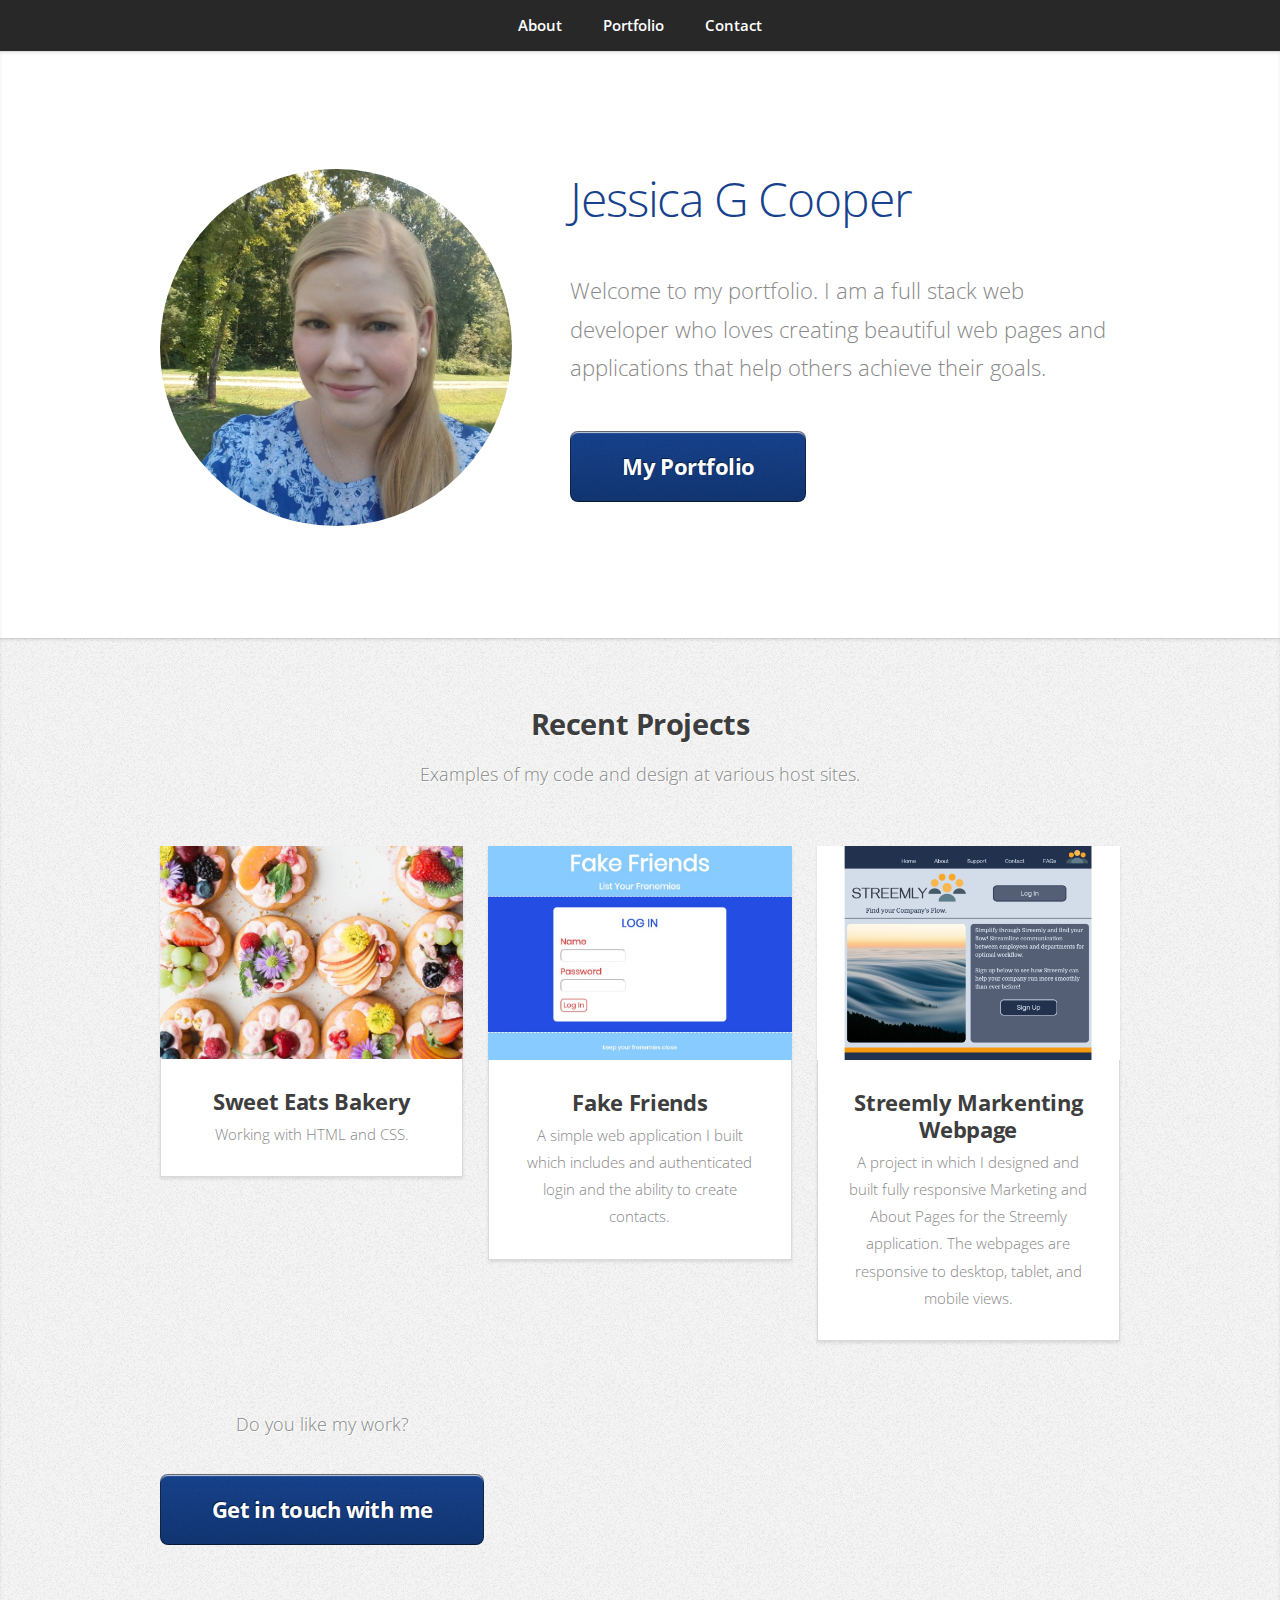
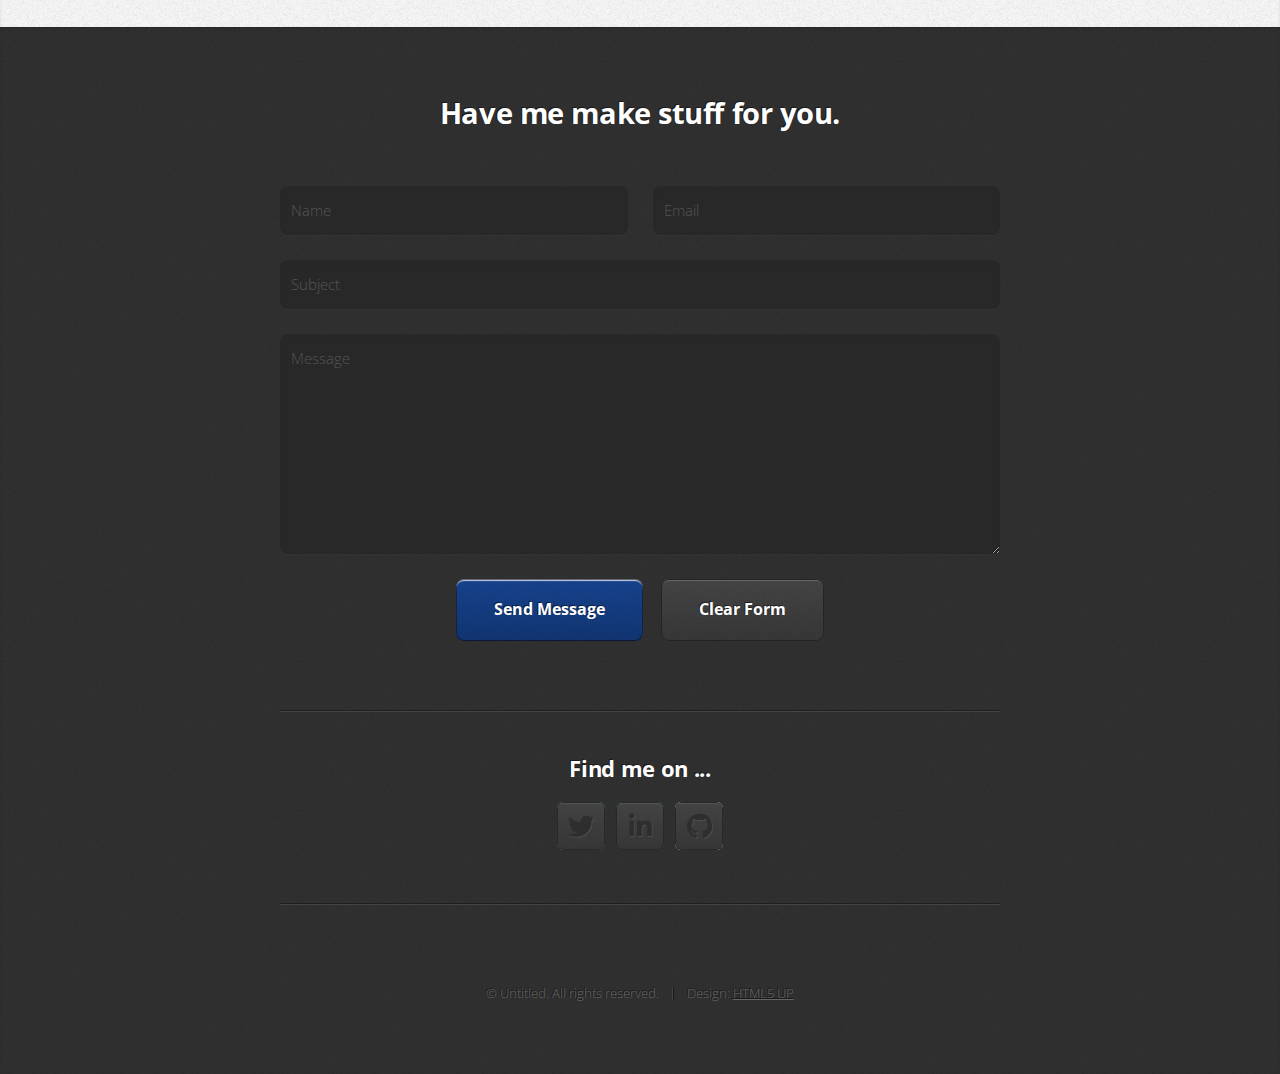
==== commit 15604a94: "Added projects. Removed Unnecessary code." ====
--- a/index.html
+++ b/index.html
@@ -17,7 +17,6 @@
 			<nav id="nav">
 				<ul class="container">
 					<li><a href="#top">About</a></li>
-					<!--<li><a href="#work">Work</a></li>-->
 					<li><a href="#portfolio">Portfolio</a></li>
 					<li><a href="#contact">Contact</a></li>
 				</ul>
@@ -60,19 +59,19 @@
 						</div>
 						<div class="col-4 col-6-medium col-12-small">
 							<article class="box style2">
-								<a href="#" class="image featured"><img src="images/unsplash - colorful tech.jpg" alt="" /></a>
-								<h3><a href="https://github.com/JessicaGCooper/responsive-web-design-I/tree/Jessica-Cooper">Responsive Web Design</a></h3>
-								<p>Working with media queries and responsive CSS.</p>
+								<a href="https://friends-git-jessica-cooper.jessicagc.now.sh/" class="image featured"><img src="images/FakeFriends-screenshot.jpg" alt="fakefriends" /></a>
+								<h3><a href="https://friends-git-jessica-cooper.jessicagc.now.sh/">Fake Friends</a></h3>
+								<p>A simple web application I built which includes and authenticated login and the ability to create contacts.</p>
 							</article>
 						</div>
 						<div class="col-4 col-6-medium col-12-small">
 							<article class="box style2">
-								<a href="#" class="image featured"><img src="images/unsplash - quilting.jpg" alt="" /></a>
-								<h3><a href="#">Quilting Calculations</a></h3>
-								<p>Future project with forms and JS.</p>
+								<a href="https://streemly.netlify.com/" class="image featured"><img src="images/Streemly-screenshot.jpg" alt="streemly" /></a>
+								<h3><a href="https://streemly.netlify.com/"></a>Streemly Markenting Webpage</h3>
+								<p>A project in which I designed and built fully responsive Marketing and About Pages for the Streemly application. The webpages are responsive to desktop, tablet, and mobile views.</p>
 							</article>
 						</div>
-						<div class="col-4 col-6-medium col-12-small">
+						<!-- <div class="col-4 col-6-medium col-12-small">
 							<article class="box style2">
 								<a href="#" class="image featured"><img src="images/pic04.jpg" alt="" /></a>
 								<h3><a href="#">Tempus dolore</a></h3>
@@ -93,49 +92,13 @@
 								<p>Ornare nulla proin odio consequat.</p>
 							</article>
 						</div>
-					</div>
+					</div> -->
 					<footer>
-						<p>Lorem ipsum dolor sit sapien vestibulum ipsum primis?</p>
+						<p>Do you like my work?</p>
 						<a href="#contact" class="button large scrolly">Get in touch with me</a>
 					</footer>
 				</div>
 			</article>
-		<!-- Work
-		<article id="work" class="wrapper style2">
-			<div class="container">
-				<header>
-					<h2>Here's all the stuff I do.</h2>
-					<p>Odio turpis amet sed consequat eget posuere consequat.</p>
-				</header>
-				<div class="row aln-center">
-					<div class="col-4 col-6-medium col-12-small">
-						<section class="box style1">
-							<span class="icon featured fa-comments"></span>
-							<h3>Consequat lorem</h3>
-							<p>Ornare nulla proin odio consequat sapien vestibulum ipsum primis sed amet consequat lorem dolore.</p>
-						</section>
-					</div>
-					<div class="col-4 col-6-medium col-12-small">
-						<section class="box style1">
-							<span class="icon solid featured fa-camera-retro"></span>
-							<h3>Lorem dolor tempus</h3>
-							<p>Ornare nulla proin odio consequat sapien vestibulum ipsum primis sed amet consequat lorem dolore.</p>
-						</section>
-					</div>
-					<div class="col-4 col-6-medium col-12-small">
-						<section class="box style1">
-							<span class="icon featured fa-thumbs-up"></span>
-							<h3>Feugiat posuere</h3>
-							<p>Ornare nulla proin odio consequat sapien vestibulum ipsum primis sed amet consequat lorem dolore.</p>
-						</section>
-					</div>
-				</div>
-				<footer>
-					<p>Lorem ipsum dolor sit sapien vestibulum ipsum primis?</p>
-					<a href="#portfolio" class="button large scrolly">See some of my recent work</a>
-				</footer>
-			</div>
-		</article> -->
 
 		<!-- Contact -->
 			<article id="contact" class="wrapper style4">
@@ -174,24 +137,9 @@
 							<h3>Find me on ...</h3>
 							<ul class="social">
 								<li><a href="https://twitter.com/QuiltMathJunkie" class="icon brands fa-twitter"><span class="label">Twitter</span></a></li>
-								<!--<li><a href="#" class="icon brands fa-facebook-f"><span class="label">Facebook</span></a></li>-->
-								<!--<li><a href="#" class="icon brands fa-dribbble"><span class="label">Dribbble</span></a></li>-->
 								<li><a href="https://www.linkedin.com/in/jessica-cooper-17730748/" class="icon brands fa-linkedin-in"><span class="label">LinkedIn</span></a></li>
-								<!--<li><a href="#" class="icon brands fa-tumblr"><span class="label">Tumblr</span></a></li>-->
-								<!--<li><a href="#" class="icon brands fa-google-plus"><span class="label">Google+</span></a></li>-->
 								<li><a href="https://github.com/JessicaGCooper" class="icon brands fa-github"><span class="label">Github</span></a></li>
-								<!--
-								<li><a href="#" class="icon solid fa-rss"><span>RSS</span></a></li>
-								<li><a href="#" class="icon brands fa-instagram"><span>Instagram</span></a></li>
-								<li><a href="#" class="icon brands fa-foursquare"><span>Foursquare</span></a></li>
-								<li><a href="#" class="icon brands fa-skype"><span>Skype</span></a></li>
-								<li><a href="#" class="icon brands fa-soundcloud"><span>Soundcloud</span></a></li>
-								<li><a href="#" class="icon brands fa-youtube"><span>YouTube</span></a></li>
-								<li><a href="#" class="icon brands fa-blogger"><span>Blogger</span></a></li>
-								<li><a href="#" class="icon brands fa-flickr"><span>Flickr</span></a></li>
-								<li><a href="#" class="icon brands fa-vimeo"><span>Vimeo</span></a></li>
-								-->
-							</ul>
+								</ul>
 							<hr />
 						</div>
 					</div>
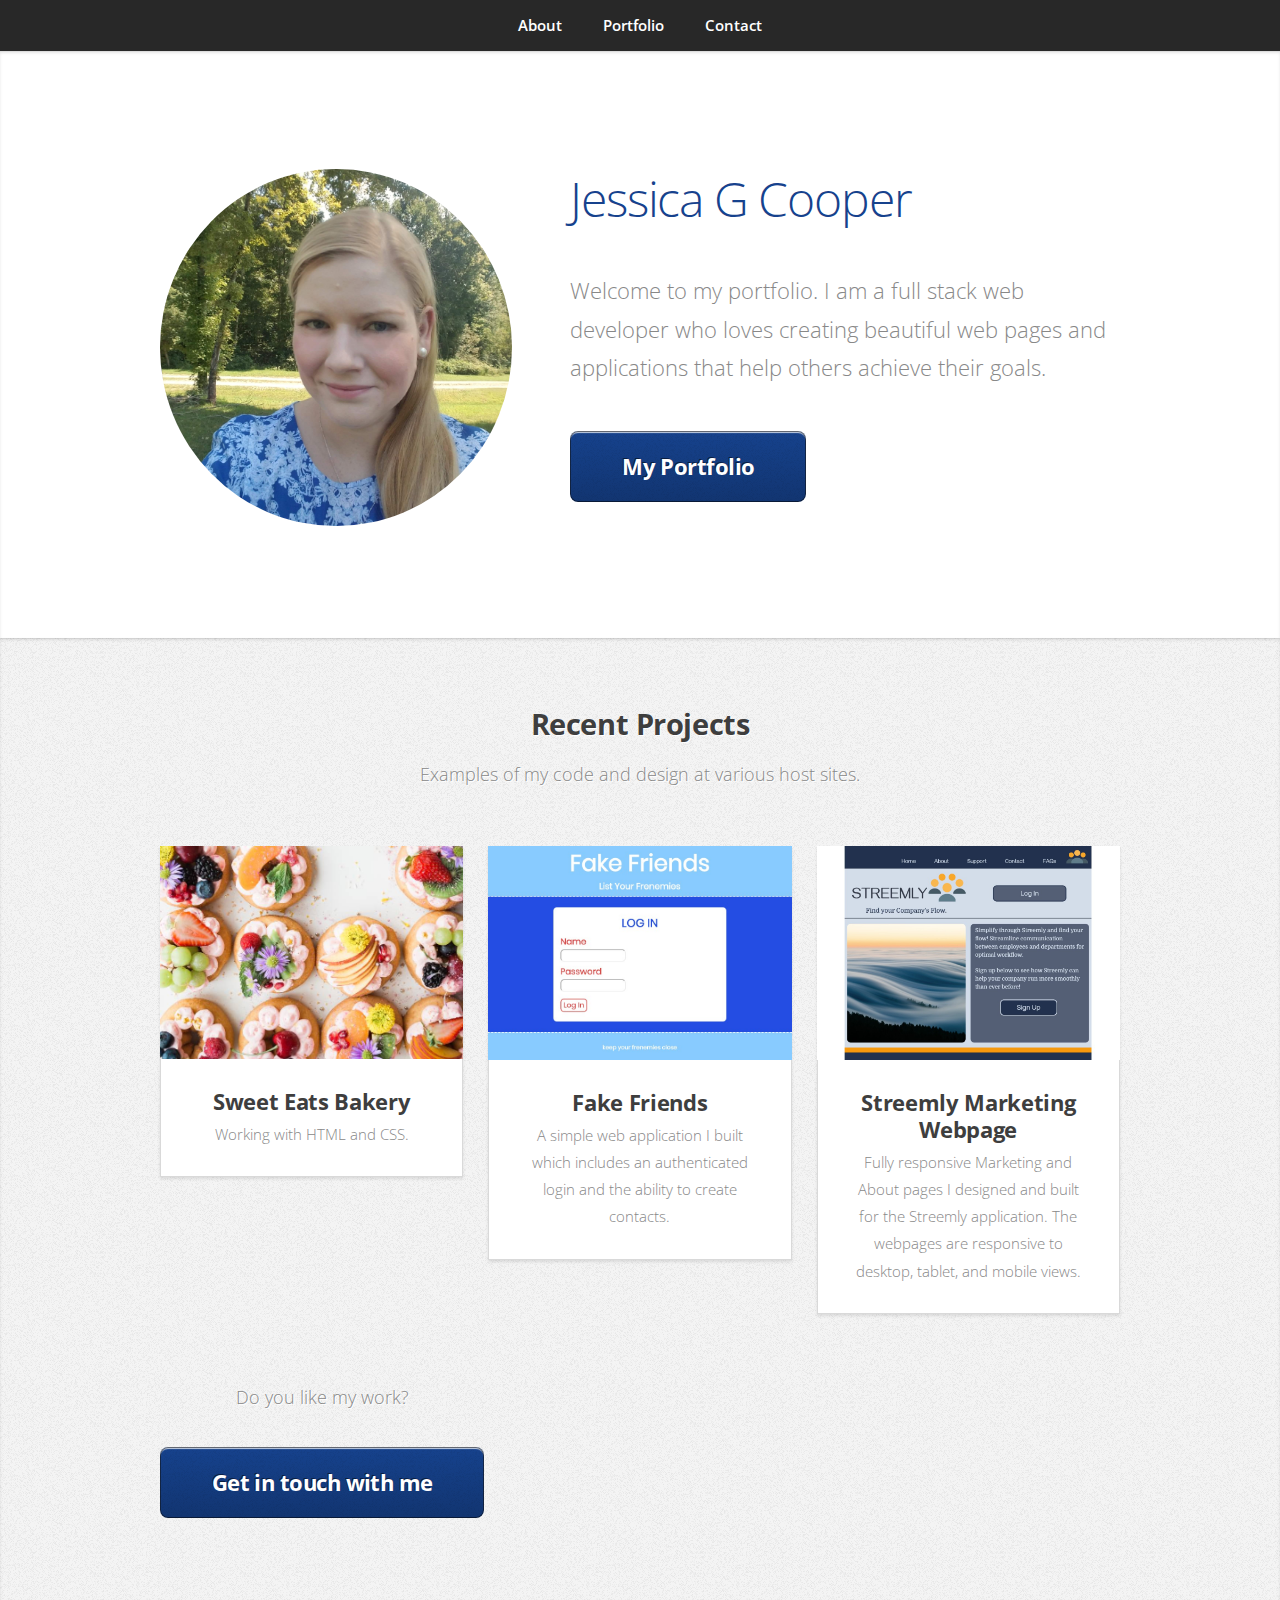
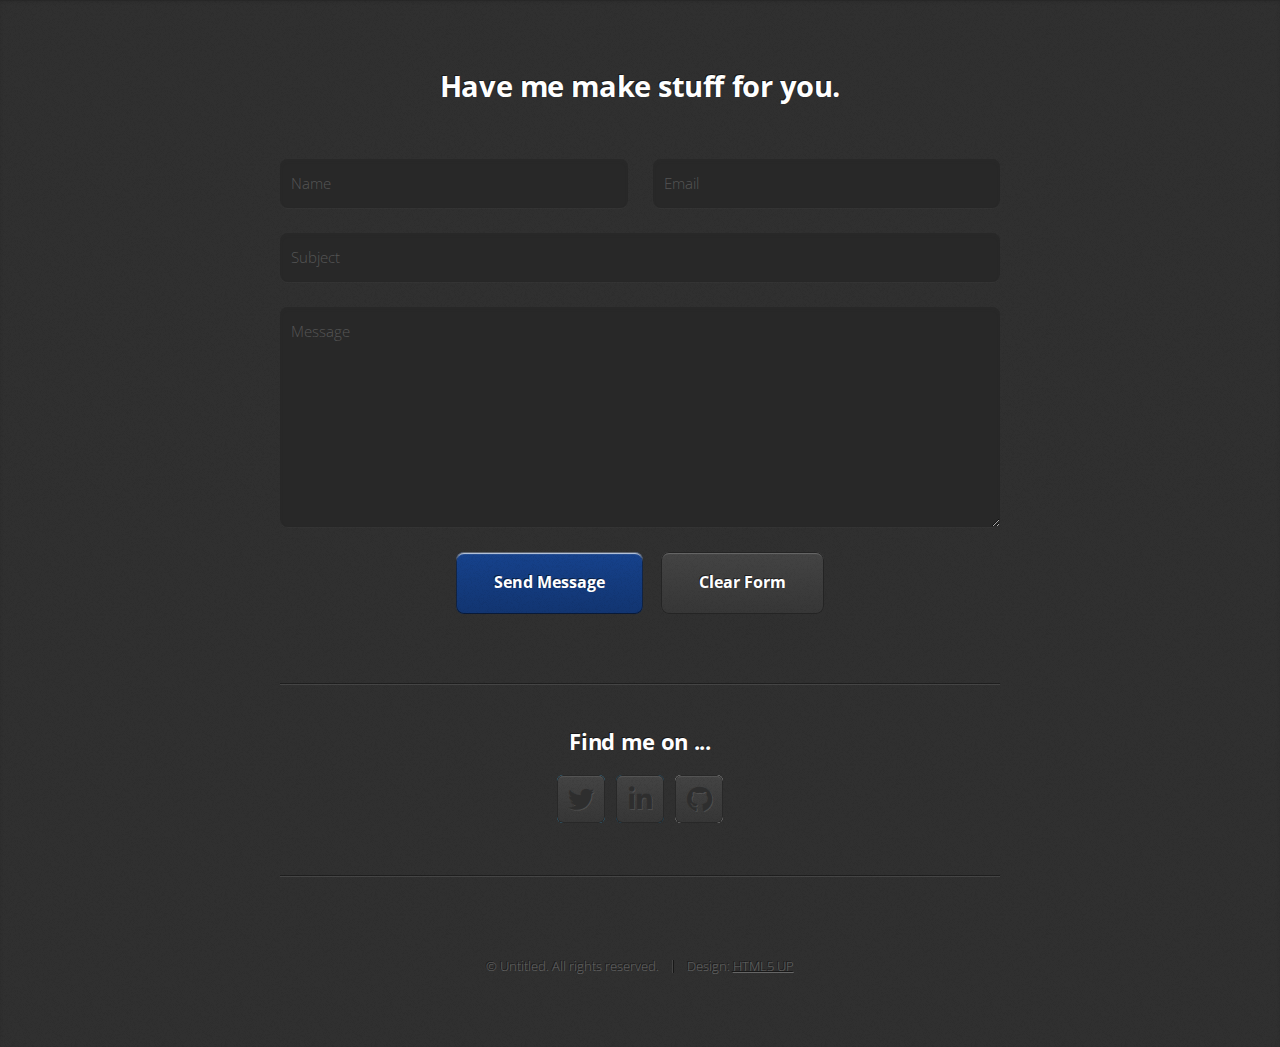
==== commit 8c2208e3: "Fixed typos." ====
--- a/index.html
+++ b/index.html
@@ -61,14 +61,14 @@
 							<article class="box style2">
 								<a href="https://friends-git-jessica-cooper.jessicagc.now.sh/" class="image featured"><img src="images/FakeFriends-screenshot.jpg" alt="fakefriends" /></a>
 								<h3><a href="https://friends-git-jessica-cooper.jessicagc.now.sh/">Fake Friends</a></h3>
-								<p>A simple web application I built which includes and authenticated login and the ability to create contacts.</p>
+								<p>A simple web application I built which includes an authenticated login and the ability to create contacts.</p>
 							</article>
 						</div>
 						<div class="col-4 col-6-medium col-12-small">
 							<article class="box style2">
 								<a href="https://streemly.netlify.com/" class="image featured"><img src="images/Streemly-screenshot.jpg" alt="streemly" /></a>
-								<h3><a href="https://streemly.netlify.com/"></a>Streemly Markenting Webpage</h3>
-								<p>A project in which I designed and built fully responsive Marketing and About Pages for the Streemly application. The webpages are responsive to desktop, tablet, and mobile views.</p>
+								<h3><a href="https://streemly.netlify.com/"></a>Streemly Marketing Webpage</h3>
+								<p>Fully responsive Marketing and About pages I designed and built for the Streemly application. The webpages are responsive to desktop, tablet, and mobile views.</p>
 							</article>
 						</div>
 						<!-- <div class="col-4 col-6-medium col-12-small">
